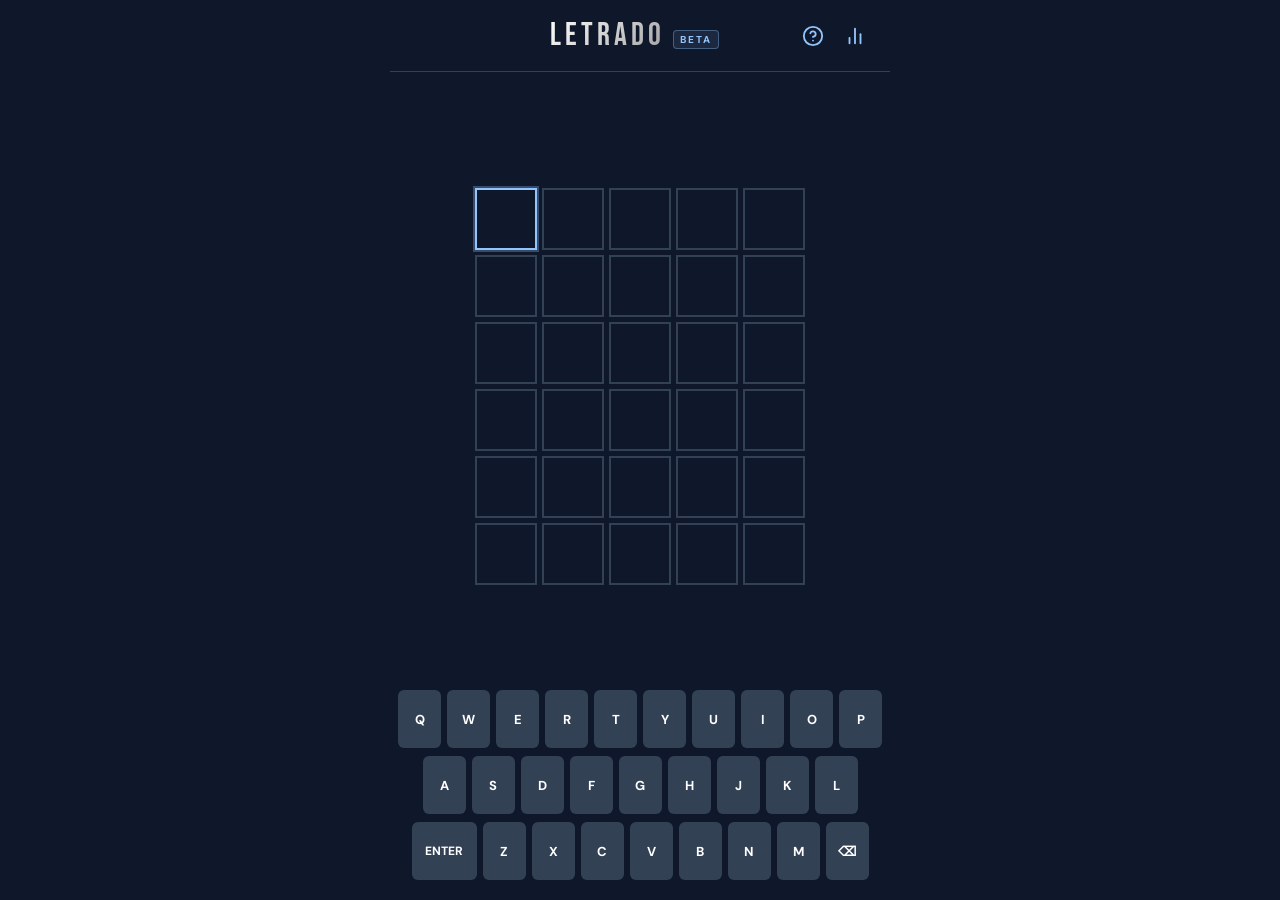
==== index.html @ 94c92aab "v0.1.0 palavras" ====
<!DOCTYPE html>
<html lang="pt-BR">
<head>
  <meta charset="UTF-8">
  <meta name="viewport" content="width=device-width, initial-scale=1.0">
  <title>Letrado</title>
  <link rel="icon" type="image/x-icon" href="favicon.ico">
  <link rel="icon" type="image/png" sizes="16x16" href="favicon-16.png">
  <link rel="icon" type="image/png" sizes="32x32" href="favicon-32.png">
  <link rel="icon" type="image/png" sizes="192x192" href="favicon-192.png">
  <link rel="icon" type="image/png" sizes="512x512" href="favicon-512.png">
  <link rel="apple-touch-icon" sizes="180x180" href="apple-touch-icon.png">
  <meta name="theme-color" content="#0f172a">
  <link rel="stylesheet" href="style.css">
</head>
<body>

  <!-- HEADER -->
  <header>
    <span style="width:60px"></span>
    <div class="logo-wrap">
      <span class="logo">Letrado</span>
      <span class="beta-tag">Beta</span>
    </div>
    <div class="header-icons">
      <button class="icon-btn" id="btn-help" title="Como jogar" aria-label="Como jogar">
        <svg width="22" height="22" viewBox="0 0 24 24" fill="none" stroke="currentColor" stroke-width="2" stroke-linecap="round" stroke-linejoin="round">
          <circle cx="12" cy="12" r="10"/>
          <path d="M9.09 9a3 3 0 0 1 5.83 1c0 2-3 3-3 3"/>
          <line x1="12" y1="17" x2="12.01" y2="17"/>
        </svg>
      </button>
      <button class="icon-btn" id="btn-stats" title="Estatísticas" aria-label="Estatísticas">
        <svg width="22" height="22" viewBox="0 0 24 24" fill="none" stroke="currentColor" stroke-width="2" stroke-linecap="round" stroke-linejoin="round">
          <line x1="18" y1="20" x2="18" y2="10"/>
          <line x1="12" y1="20" x2="12" y2="4"/>
          <line x1="6" y1="20" x2="6" y2="14"/>
        </svg>
      </button>
    </div>
  </header>

  <!-- Toast -->
  <div id="toast"></div>

  <!-- TABULEIRO -->
  <div id="board-container">
    <div id="board"></div>
  </div>

  <!-- TECLADO -->
  <div id="keyboard"></div>

  <!-- MODAL: Como Jogar -->
  <div class="modal-overlay" id="modal-help">
    <div class="modal">
      <h2>Como Jogar</h2>
      <p>Adivinhe o <strong>LETRADO</strong> em 6 tentativas.</p>
      <div class="divider"></div>
      <p style="margin-bottom:8px;text-align:left;font-size:13px">
        • Cada palpite deve ser uma palavra válida de 5 letras.<br>
        • A cor das letras muda para mostrar o quão perto você está.
      </p>
      <div class="divider"></div>

      <div class="how-example">
        <div class="ex-tile c">G</div>
        <div class="ex-tile">A</div>
        <div class="ex-tile">T</div>
        <div class="ex-tile">O</div>
        <div class="ex-tile">S</div>
      </div>
      <div class="how-desc"><strong>G</strong> está na posição correta.</div>

      <div class="how-example">
        <div class="ex-tile">C</div>
        <div class="ex-tile p">A</div>
        <div class="ex-tile">S</div>
        <div class="ex-tile">A</div>
        <div class="ex-tile">S</div>
      </div>
      <div class="how-desc"><strong>A</strong> está na palavra, mas na posição errada.</div>

      <div class="how-example">
        <div class="ex-tile">B</div>
        <div class="ex-tile">O</div>
        <div class="ex-tile">L</div>
        <div class="ex-tile a">O</div>
        <div class="ex-tile">S</div>
      </div>
      <div class="how-desc" style="border:none;margin-bottom:0">
        <strong>O</strong> (segundo) não está na palavra.
      </div>

      <button class="modal-btn" id="help-close">Entendido!</button>
    </div>
  </div>

  <!-- MODAL: Estatísticas -->
  <div class="modal-overlay" id="modal-stats">
    <div class="modal">
      <h2>Estatísticas</h2>
      <div class="stats-row">
        <div class="stat-box">
          <div class="stat-num" id="s-played">0</div>
          <div class="stat-label">Jogados</div>
        </div>
        <div class="stat-box">
          <div class="stat-num" id="s-win">0</div>
          <div class="stat-label">% Vitórias</div>
        </div>
        <div class="stat-box">
          <div class="stat-num" id="s-streak">0</div>
          <div class="stat-label">Sequência</div>
        </div>
        <div class="stat-box">
          <div class="stat-num" id="s-best">0</div>
          <div class="stat-label">Recorde</div>
        </div>
      </div>
      <button class="modal-btn" id="stats-close">Fechar</button>
      <button class="modal-btn secondary" id="stats-new">Nova Palavra</button>
    </div>
  </div>

  <!-- MODAL: Fim de jogo -->
  <div class="modal-overlay" id="modal-end">
    <div class="modal">
      <h2 id="end-title">Parabéns!</h2>
      <p id="end-msg"></p>
      <div class="word-reveal" id="end-word"></div>
      <button class="modal-btn" id="end-new">Jogar Novamente</button>
      <button class="modal-btn secondary" id="end-stats">Ver Estatísticas</button>
    </div>
  </div>

  <!-- Scripts (ordem importa!) -->
  <script src="words.js"></script>
  <script src="script.js"></script>

</body>
</html>
---- style.css ----
@import url('https://fonts.googleapis.com/css2?family=Bebas+Neue&family=DM+Sans:wght@400;500;700&display=swap');

*, *::before, *::after { box-sizing: border-box; margin: 0; padding: 0; }

:root {
  --green: #538d4e;
  --green-light: #6aaf63;
  --yellow: #b59f3b;
  --yellow-light: #d4b94a;
  --gray: #3a3a3c;
  --gray-light: #818384;
  --bg: #0f172a;
  --surface: #1e293b;
  --border: #334155;
  --text: #ffffff;
  --text-muted: #94a3b8;
  --key-bg: #334155;
  --key-text: #ffffff;
  --accent: #93c5fd;
}

body {
  background: var(--bg);
  color: var(--text);
  font-family: 'DM Sans', sans-serif;
  min-height: 100vh;
  display: flex;
  flex-direction: column;
  align-items: center;
  overflow-x: hidden;
}

/* ─── HEADER ─────────────────────────────── */
header {
  width: 100%;
  max-width: 500px;
  display: flex;
  align-items: center;
  justify-content: space-between;
  padding: 16px 20px;
  border-bottom: 1px solid var(--border);
}

.logo-wrap {
  display: flex;
  align-items: baseline;
  gap: 8px;
}

.logo {
  font-family: 'Bebas Neue', sans-serif;
  font-size: 32px;
  letter-spacing: 4px;
  background: linear-gradient(135deg, #ffffff 0%, #a0a0a0 100%);
  -webkit-background-clip: text;
  -webkit-text-fill-color: transparent;
  background-clip: text;
}

.beta-tag {
  font-family: 'DM Sans', sans-serif;
  font-size: 10px;
  font-weight: 700;
  letter-spacing: 2px;
  color: #93c5fd;
  background: rgba(147,197,253,0.1);
  border: 1px solid rgba(147,197,253,0.35);
  border-radius: 4px;
  padding: 2px 6px;
  text-transform: uppercase;
  vertical-align: middle;
  position: relative;
  top: -2px;
}

.header-icons {
  display: flex;
  gap: 12px;
  align-items: center;
}

.icon-btn {
  background: none;
  border: none;
  color: #93c5fd;
  cursor: pointer;
  font-size: 20px;
  padding: 4px;
  transition: color 0.2s;
  display: flex;
  align-items: center;
}
.icon-btn:hover { color: #ffffff; }

/* ─── TOAST ─────────────────────────────── */
#toast {
  position: fixed;
  top: 80px;
  left: 50%;
  transform: translateX(-50%) translateY(-20px);
  background: var(--text);
  color: var(--bg);
  padding: 10px 20px;
  border-radius: 8px;
  font-weight: 700;
  font-size: 14px;
  opacity: 0;
  transition: all 0.3s;
  z-index: 100;
  pointer-events: none;
  white-space: nowrap;
}
#toast.show {
  opacity: 1;
  transform: translateX(-50%) translateY(0);
}

/* ─── BOARD ─────────────────────────────── */
#board-container {
  flex: 1;
  display: flex;
  align-items: center;
  justify-content: center;
  padding: 20px 0 10px;
}

#board {
  display: grid;
  grid-template-rows: repeat(6, 1fr);
  gap: 5px;
}

.row {
  display: grid;
  grid-template-columns: repeat(5, 62px);
  gap: 5px;
}

.tile {
  width: 62px;
  height: 62px;
  border: 2px solid var(--border);
  display: flex;
  align-items: center;
  justify-content: center;
  font-family: 'Bebas Neue', sans-serif;
  font-size: 32px;
  letter-spacing: 1px;
  color: var(--text);
  background: transparent;
  transition: border-color 0.1s;
  user-select: none;
}

.tile.filled  { border-color: var(--gray-light); animation: pop 0.1s ease; }
.tile.cursor  { border-color: #93c5fd; box-shadow: 0 0 0 2px rgba(147,197,253,0.3); }
.tile.revealed { border: none; animation: flip 0.5s ease forwards; }

.tile.correct { --tile-bg: var(--green); }
.tile.present { --tile-bg: var(--yellow); }
.tile.absent  { --tile-bg: var(--gray); }

/* ─── ANIMATIONS ─────────────────────────── */
@keyframes pop {
  0%   { transform: scale(1); }
  50%  { transform: scale(1.12); }
  100% { transform: scale(1); }
}

@keyframes flip {
  0%   { transform: rotateX(0deg); background: transparent; }
  49%  { transform: rotateX(90deg); background: transparent; }
  50%  { transform: rotateX(90deg); background: var(--tile-bg); }
  100% { transform: rotateX(0deg); background: var(--tile-bg); }
}

@keyframes shake {
  0%, 100% { transform: translateX(0); }
  20%       { transform: translateX(-6px); }
  40%       { transform: translateX(6px); }
  60%       { transform: translateX(-4px); }
  80%       { transform: translateX(4px); }
}

.row.shake { animation: shake 0.4s ease; }

@keyframes bounce {
  0%, 100% { transform: translateY(0); }
  40%       { transform: translateY(-20px); }
  60%       { transform: translateY(-10px); }
}

.tile.bounce { animation: bounce 0.6s ease forwards; }

/* ─── KEYBOARD ─────────────────────────── */
#keyboard {
  width: 100%;
  max-width: 500px;
  padding: 0 8px 20px;
  display: flex;
  flex-direction: column;
  gap: 8px;
}

.kb-row {
  display: flex;
  justify-content: center;
  gap: 6px;
}

.key {
  height: 58px;
  min-width: 43px;
  padding: 0 6px;
  border-radius: 6px;
  border: none;
  background: var(--key-bg);
  color: var(--key-text);
  font-family: 'DM Sans', sans-serif;
  font-size: 13px;
  font-weight: 700;
  cursor: pointer;
  display: flex;
  align-items: center;
  justify-content: center;
  text-transform: uppercase;
  transition: background 0.3s, transform 0.1s;
  user-select: none;
}

.key:active { transform: scale(0.95); }
.key.wide   { min-width: 65px; font-size: 12px; }

.key.correct { background: var(--green) !important; }
.key.present { background: var(--yellow) !important; }
.key.absent  { background: #3a3a3c !important; color: #555; }

/* ─── MODAL ─────────────────────────────── */
.modal-overlay {
  display: none;
  position: fixed;
  inset: 0;
  background: rgba(0,0,0,0.75);
  z-index: 50;
  align-items: center;
  justify-content: center;
}
.modal-overlay.open { display: flex; }

.modal {
  background: var(--surface);
  border: 1px solid var(--border);
  border-radius: 16px;
  padding: 32px 28px;
  max-width: 400px;
  width: 90%;
  text-align: center;
  animation: modal-in 0.3s ease;
}

@keyframes modal-in {
  from { opacity: 0; transform: scale(0.9); }
  to   { opacity: 1; transform: scale(1); }
}

.modal h2 {
  font-family: 'Bebas Neue', sans-serif;
  font-size: 28px;
  letter-spacing: 3px;
  margin-bottom: 8px;
}

.modal p {
  color: var(--text-muted);
  font-size: 14px;
  line-height: 1.6;
  margin-bottom: 16px;
}

.modal .word-reveal {
  font-family: 'Bebas Neue', sans-serif;
  font-size: 40px;
  letter-spacing: 6px;
  color: var(--green-light);
  margin: 12px 0;
}

.modal-btn {
  background: var(--green);
  color: #fff;
  border: none;
  border-radius: 8px;
  padding: 14px 32px;
  font-family: 'DM Sans', sans-serif;
  font-size: 15px;
  font-weight: 700;
  cursor: pointer;
  margin-top: 8px;
  width: 100%;
  transition: background 0.2s, transform 0.1s;
  text-transform: uppercase;
  letter-spacing: 1px;
}
.modal-btn:hover  { background: var(--green-light); }
.modal-btn:active { transform: scale(0.97); }

.modal-btn.secondary {
  background: transparent;
  border: 1px solid var(--border);
  color: var(--text-muted);
  margin-top: 10px;
}
.modal-btn.secondary:hover {
  border-color: var(--text-muted);
  color: var(--text);
}

/* ─── HOW TO PLAY ──────────────────────── */
.how-example {
  display: flex;
  gap: 5px;
  justify-content: center;
  margin: 12px 0 6px;
}

.ex-tile {
  width: 44px; height: 44px;
  display: flex; align-items: center; justify-content: center;
  font-family: 'Bebas Neue', sans-serif;
  font-size: 24px;
  border-radius: 4px;
  border: 2px solid var(--border);
}
.ex-tile.c { background: var(--green);  border-color: var(--green); }
.ex-tile.p { background: var(--yellow); border-color: var(--yellow); }
.ex-tile.a { background: var(--gray);   border-color: var(--gray); }

.how-desc {
  font-size: 13px;
  color: var(--text-muted);
  text-align: left;
  padding: 0 4px 12px;
  border-bottom: 1px solid var(--border);
  margin-bottom: 12px;
}
.how-desc strong { color: var(--text); }

/* ─── STATS ─────────────────────────────── */
.stats-row {
  display: flex;
  justify-content: center;
  gap: 24px;
  margin-bottom: 20px;
}

.stat-box      { text-align: center; }
.stat-num      { font-family: 'Bebas Neue', sans-serif; font-size: 36px; line-height: 1; }
.stat-label    { font-size: 11px; color: var(--text-muted); margin-top: 2px; }

.divider { height: 1px; background: var(--border); margin: 16px 0; }
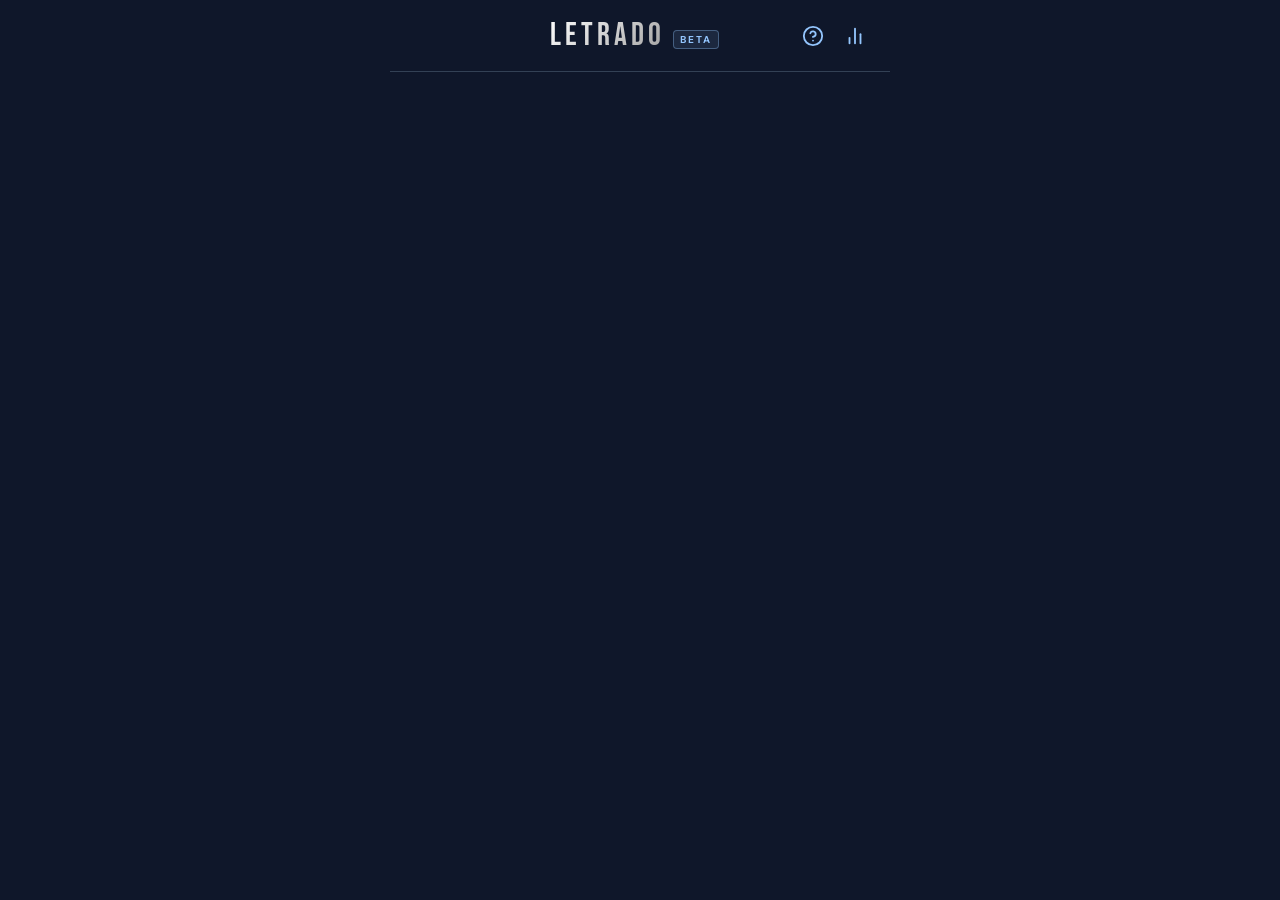
==== commit 5f0fa1a1: "v0.1.2 mobile e palavras" ====
--- a/index.html
+++ b/index.html
@@ -2,7 +2,7 @@
 <html lang="pt-BR">
 <head>
   <meta charset="UTF-8">
-  <meta name="viewport" content="width=device-width, initial-scale=1.0">
+  <meta name="viewport" content="width=device-width, initial-scale=1.0, maximum-scale=1.0, user-scalable=no">
   <title>Letrado</title>
   <link rel="icon" type="image/x-icon" href="favicon.ico">
   <link rel="icon" type="image/png" sizes="16x16" href="favicon-16.png">
--- a/style.css
+++ b/style.css
@@ -358,3 +358,55 @@
 .stat-label    { font-size: 11px; color: var(--text-muted); margin-top: 2px; }
 
 .divider { height: 1px; background: var(--border); margin: 16px 0; }
+
+/* ─── MOBILE ─────────────────────────────── */
+@media (max-width: 480px) {
+
+  header {
+    padding: 10px 16px;
+  }
+
+  .logo {
+    font-size: 26px;
+    letter-spacing: 3px;
+  }
+
+  #board-container {
+    padding: 10px 0 6px;
+    flex: 0 0 auto;
+  }
+
+  .row {
+    grid-template-columns: repeat(5, 52px);
+    gap: 4px;
+  }
+
+  .tile {
+    width: 52px;
+    height: 52px;
+    font-size: 26px;
+  }
+
+  #keyboard {
+    padding: 0 4px 12px;
+    gap: 6px;
+  }
+
+  .kb-row {
+    gap: 4px;
+  }
+
+  .key {
+    height: 46px;
+    min-width: 0;
+    flex: 1;
+    font-size: 12px;
+    padding: 0 2px;
+    border-radius: 5px;
+  }
+
+  .key.wide {
+    flex: 1.5;
+    font-size: 10px;
+  }
+}
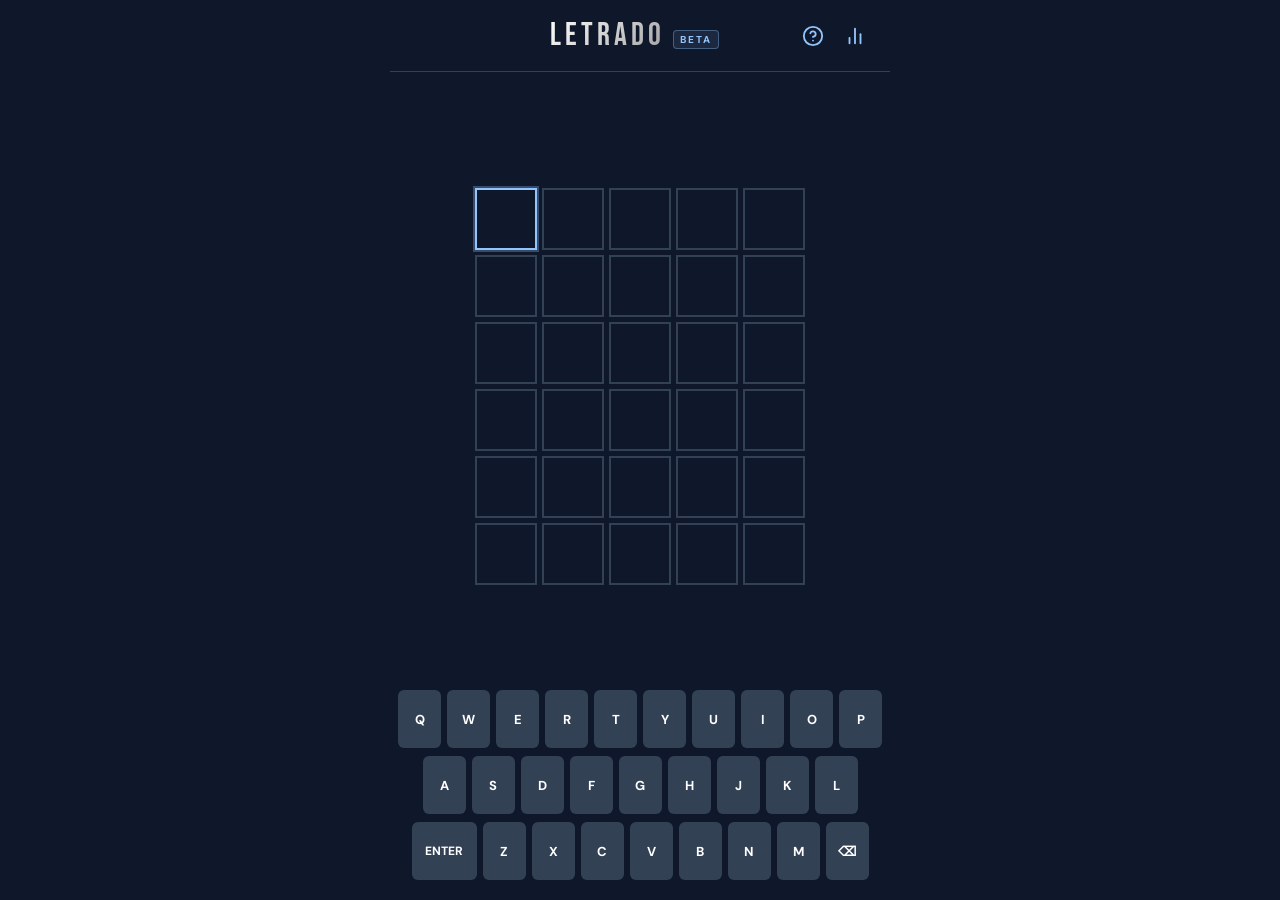
==== commit 0a175d97: "v0.1.3" ====
--- a/index.html
+++ b/index.html
@@ -129,7 +129,8 @@
       <h2 id="end-title">Parabéns!</h2>
       <p id="end-msg"></p>
       <div class="word-reveal" id="end-word"></div>
-      <button class="modal-btn" id="end-new">Jogar Novamente</button>
+      <button class="modal-btn" id="end-share">📤 Compartilhar Resultado</button>
+      <button class="modal-btn secondary" id="end-new">Jogar Novamente</button>
       <button class="modal-btn secondary" id="end-stats">Ver Estatísticas</button>
     </div>
   </div>
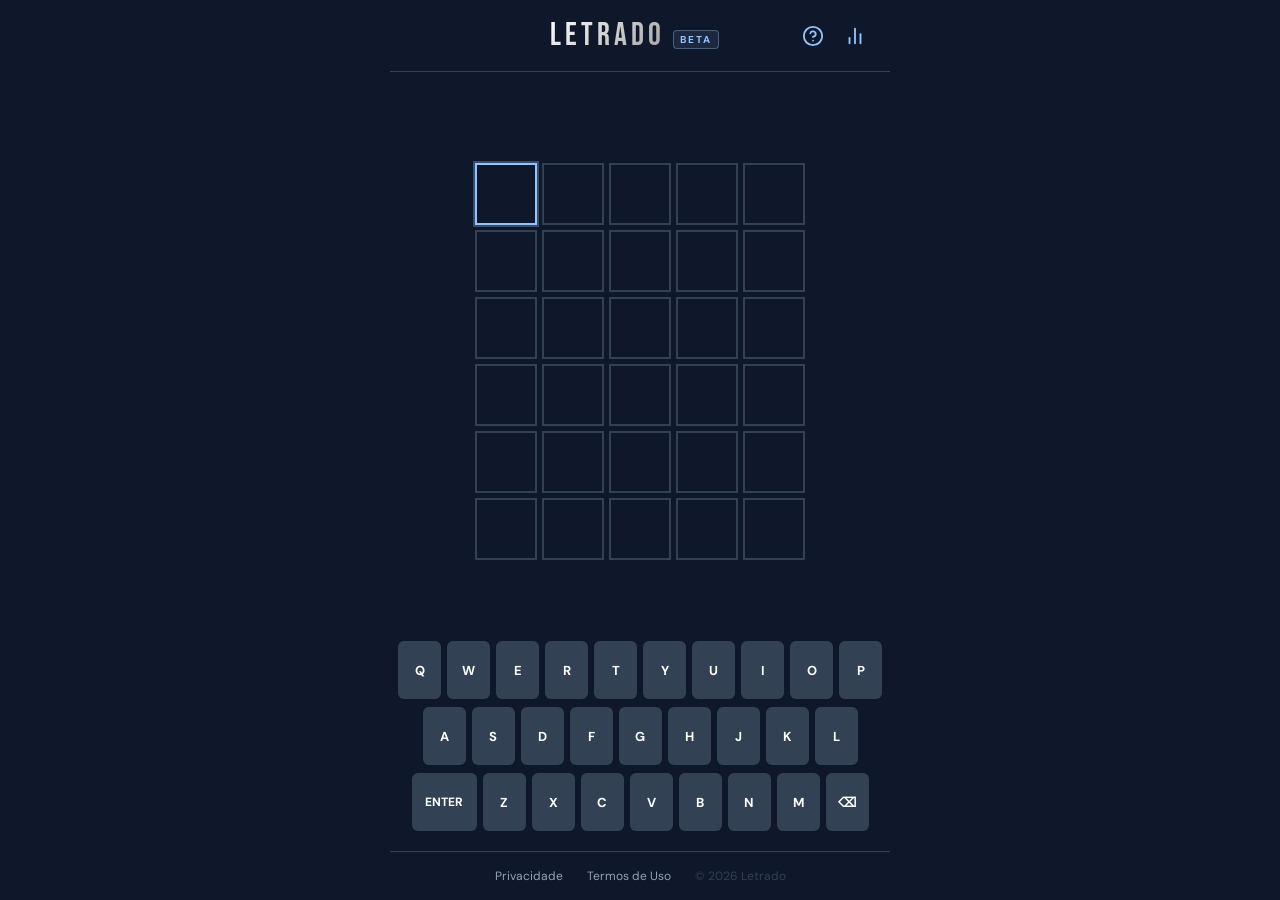
==== commit 6eef2446: "v0.1.4" ====
--- a/index.html
+++ b/index.html
@@ -139,5 +139,21 @@
   <script src="words.js"></script>
   <script src="script.js"></script>
 
+  <!-- Footer -->
+  <footer style="
+    width:100%;
+    max-width:500px;
+    padding:16px 20px;
+    border-top:1px solid #334155;
+    display:flex;
+    justify-content:center;
+    gap:24px;
+    margin-top:auto;
+  ">
+    <a href="privacy.html" style="font-size:12px;color:#94a3b8;text-decoration:none;">Privacidade</a>
+    <a href="terms.html" style="font-size:12px;color:#94a3b8;text-decoration:none;">Termos de Uso</a>
+    <span style="font-size:12px;color:#334155;">© 2026 Letrado</span>
+  </footer>
+
 </body>
 </html>
--- a/style.css
+++ b/style.css
@@ -359,6 +359,9 @@
 
 .divider { height: 1px; background: var(--border); margin: 16px 0; }
 
+/* ─── FOOTER ─────────────────────────────── */
+footer a:hover { color: #ffffff !important; }
+
 /* ─── MOBILE ─────────────────────────────── */
 @media (max-width: 480px) {
 
